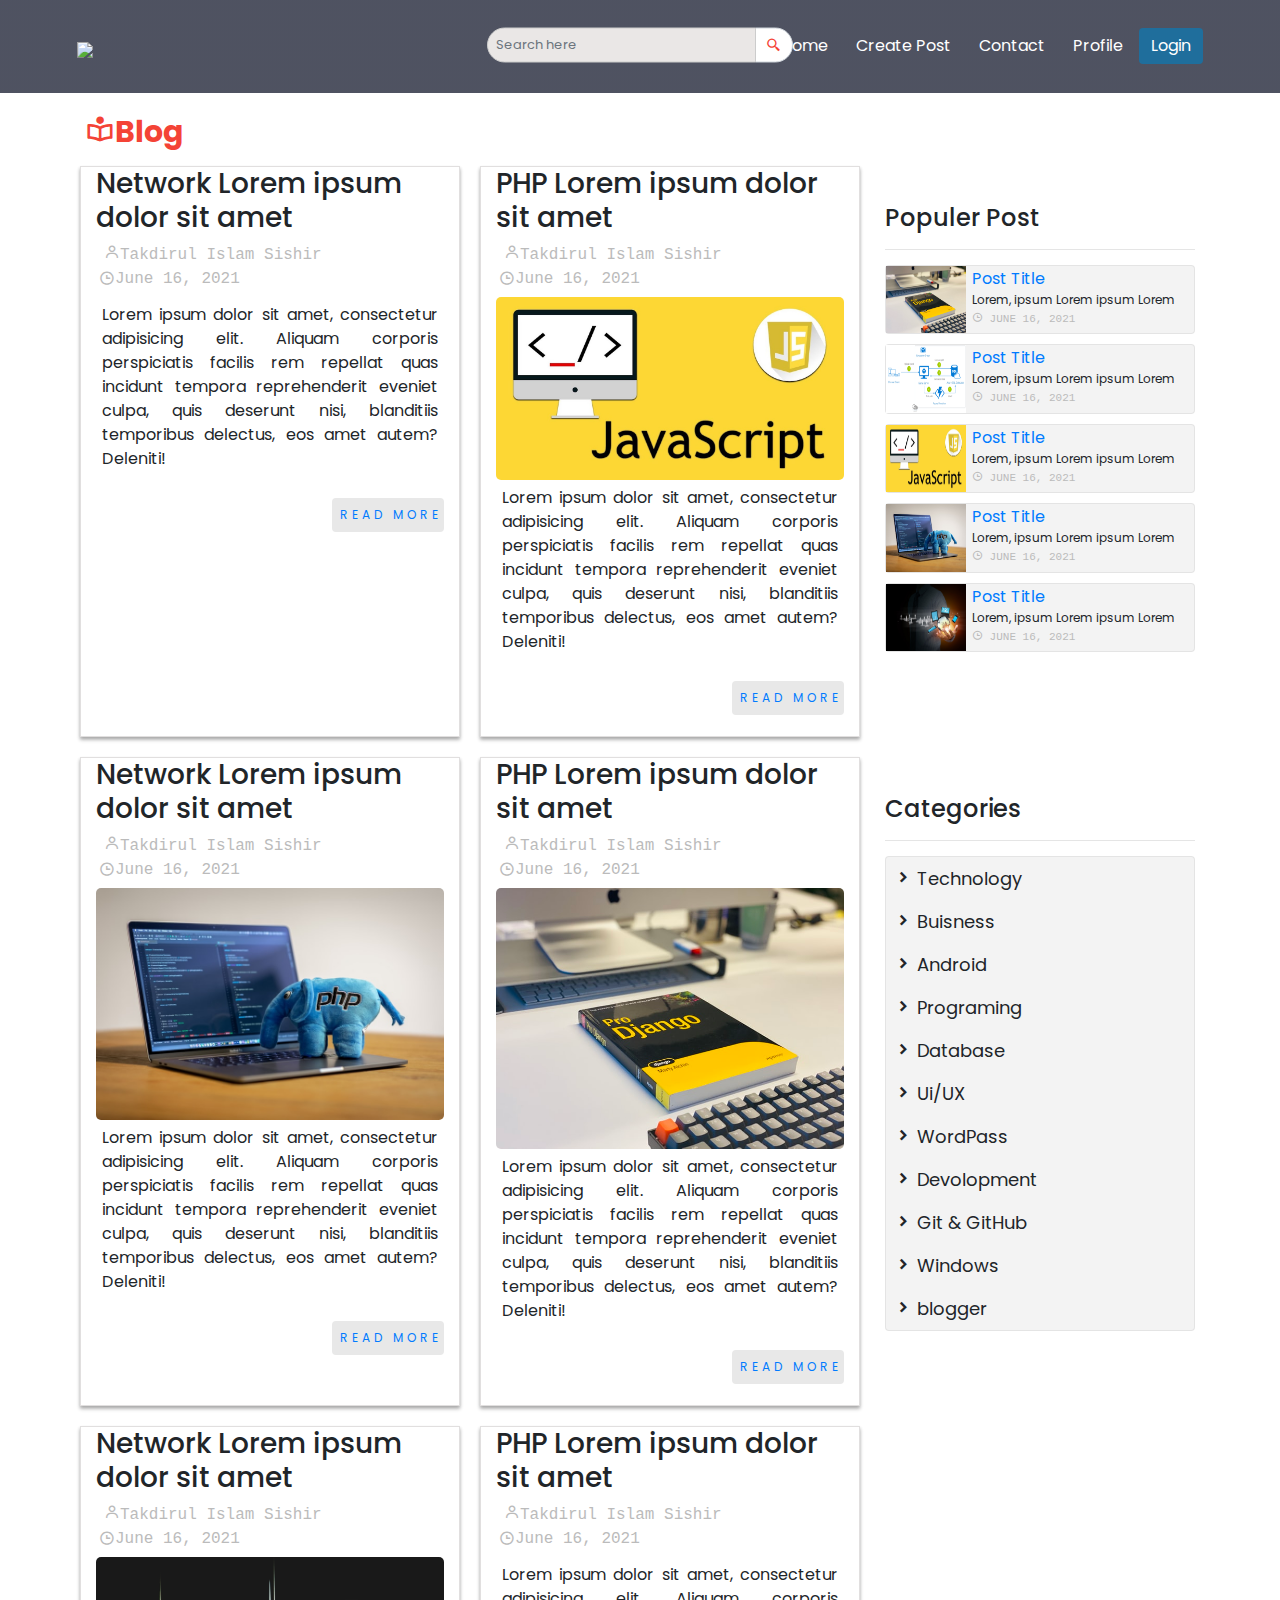
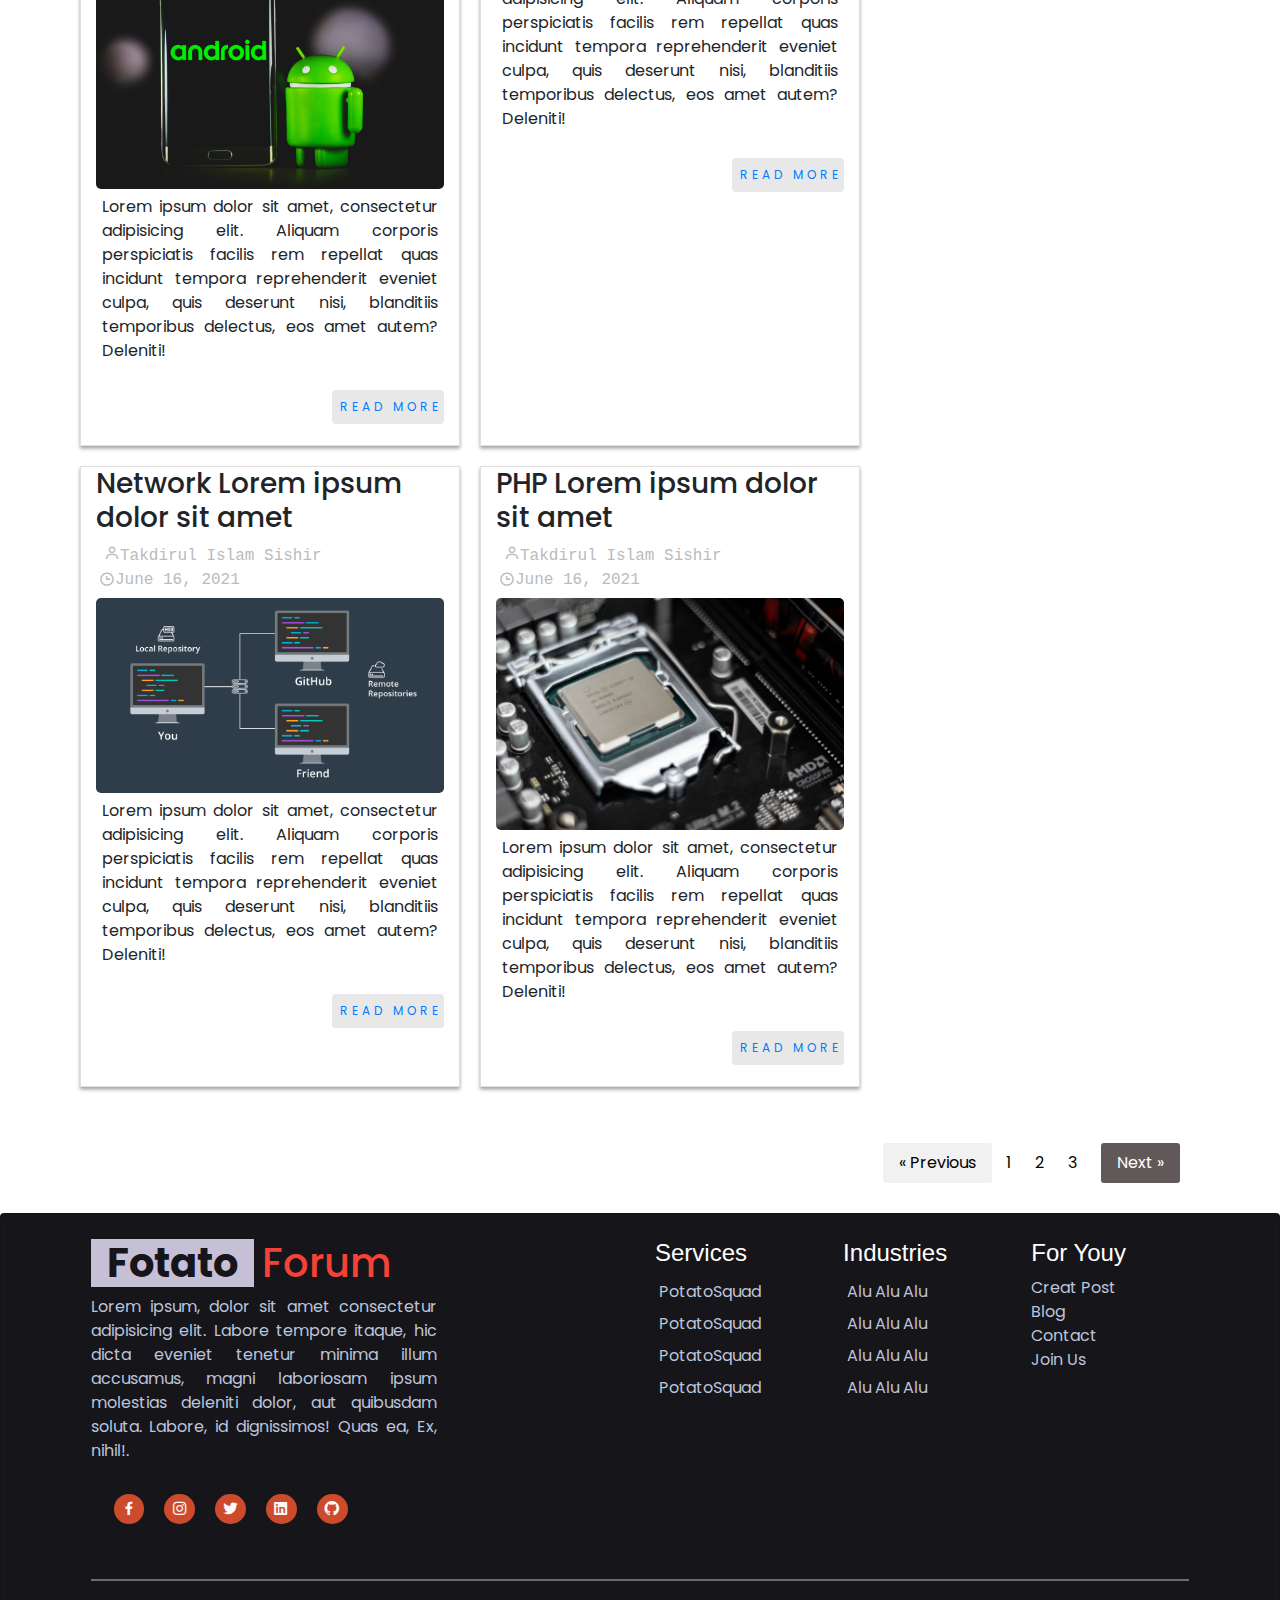
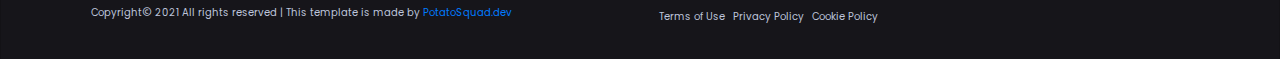
==== index.html @ 1157048a "Forum Upload" ====
<!DOCTYPE html>
<html lang="en">
<head>
  <meta charset="UTF-8">
  <meta name="viewport" content="width=device-width, initial-scale=1.0">
  <link href="https://fonts.googleapis.com/css2?family=Poppins:wght@100;200;400;600;700&display=swap" rel="stylesheet">
  <link rel="stylesheet" href="./css/bootstrap.min.css">
  <link rel="stylesheet" href="./css/boxicons.min.css">
  <link rel="stylesheet" href="./css/login.css">
  <link rel="stylesheet" href="./css/style.css">
  <title>Potato Forum</title>
</head>
<body >
  <section class="header">
    <nav>
        <a href="./index.html"><img src="#" > </a>
        <div class="nav-links" id="navlinks">
            <i class="bx bx-transfer " onclick="hideMenu()"></i>
            <ul>
              <li><a href="./index.html">Home</a></li>                   
              <li><a href="./post.html">Create Post</a></li>
              <li><a href="./contact.html">Contact</a></li>
              <li><a href="./profile.html">Profile</a></li>
               <a class="btn btn-primary btn-log-in" href="./sing_in.html">Login</a>
            </ul>
            <div class="input-group search-box">
              <input type="text" class="shadow-none form-control"  placeholder="Search here" aria-label="Recipient's username">
              <div class="input-group-append">
                <span class="input-group-text search-btn"><i class='bxx bx-search-alt-2'></i></span>
              </div>
            </div>
        </div>
        <i class="bx bx-menu-alt-right" onclick="showMenu()"></i>
    </nav>
      
</section>

<section class="main-body">
  <!--============================Down-to-Up-btn--start ==================================-->
  <button onclick="topFunction()" id="myBtn" title="Go to top"><i class='bx bx-chevrons-up'></i></button>
  <!--============================Down-to-Up-btn--end ==================================-->
    <div class="container">
      <div class="row">
        <div class="col-md-6">
          <div class="welcome-data">
            <p class="welcome-maindata"><span style="color: #f44336;"><i class='bx bx-book-reader'></i>Blog</span> </p>
          </div>
        </div>  
      </div>
    </div>
 <!-- ================MAIN PAGE BLOG================== -->
    <!-- ================POST 1&2 Start ================== -->
  <div class="container">
    
     <div class="row">
        <div class="col-md-4 post-body">
          <h3>Network Lorem ipsum dolor sit amet </h3>
            <div class="user-post-time"> 
              <a class="user-tag" href=""><i class='bx bx-user' ></i>Takdirul Islam Sishir </a> 
              <time class="post-time"> <i class='bx bx-time' ></i>  June 16, 2021</time>
            </div>
          <div class="blog-post-section">
            <img class="blog-post-img" src="./img/windows-11.jpg" alt="">
              <div class="blog-post-data">
                <a href="./post-details.html" class="post-link" style="text-decoration: none;"> <i class='bx bx-link-alt'></i></a>
                <span class="baner-title">network</span>
              </div>    
          </div>
            <p style="text-align: justify; padding: 6px;" >Lorem ipsum dolor sit amet, consectetur adipisicing elit. Aliquam corporis perspiciatis facilis rem repellat quas incidunt tempora reprehenderit eveniet culpa, quis deserunt nisi, blanditiis temporibus delectus, eos amet autem? Deleniti!</p>
            <p class="lead"><button class="btn btn-default"><a href="./post-details.html">Read More</a></button></p>
       </div>
        
        <div class="col-md-4 shadow-lg post-body">
            <h3>PHP Lorem ipsum dolor sit amet </h3>
            <div class="user-post-time"> 
              <a class="user-tag" href=""><i class='bx bx-user' ></i>Takdirul Islam Sishir </a> 
              <time class="post-time"> <i class='bx bx-time' ></i>  June 16, 2021</time>
            </div>
            <div class="blog-post-section">
              <img class="blog-post-img" src="./img/JavaScript.jpg" alt="">
                <div class="blog-post-data">
                  <a href="./post-details.html" class="post-link" style="text-decoration: none;"> <i class='bx bx-link-alt'></i></a>
                  <span class="baner-title">network</span>
                </div>    
            </div> 
            <p style="text-align: justify; padding: 6px;" >Lorem ipsum dolor sit amet, consectetur adipisicing elit. Aliquam corporis perspiciatis facilis rem repellat quas incidunt tempora reprehenderit eveniet culpa, quis deserunt nisi, blanditiis temporibus delectus, eos amet autem? Deleniti!</p>
            <p class="lead"><button class="btn btn-default"><a href="./post-details.html">Read More</a></button></p>   
          </div>  
        <!-- ==================== card right side start=============== -->

        <!-- <div class="col-md-1 col-sm-1 col-xs-1 mb-1"></div> -->
        <div class="col-md populer-post-body">
           <h4 class="populer-post" >Populer Post</h4>
             <hr class="hr-custom">
               <div  class="small-post-card">
                 <a href=""><img class="populer-card-img" src="./img/django.jpg" alt="Django"></a> 
                  <div class="small-post-card-body">
                    <a href="" style="text-decoration: none;">  <p class="populer-card-title"> Post Title</p></a>
                    <p class="card-dis">Lorem, ipsum Lorem ipsum Lorem  </p>
                    <time class="card-post-time"> <i class='bx bx-time' ></i>  June 16, 2021</time> 
                  </div>  
               </div>
               <div  class="small-post-card">
                  <a href=""><img class="populer-card-img" src="./img/database.png" alt="database"></a> 
                    <div class="small-post-card-body">
                      <a href="" style="text-decoration: none;">  <p class="populer-card-title"> Post Title </p></a>
                      <p class="card-dis">Lorem, ipsum Lorem ipsum Lorem   </p>
                      <time class="card-post-time"> <i class='bx bx-time' ></i>  June 16, 2021</time> 
                    </div>  
                </div>
                <div  class="small-post-card">
                  <a href=""><img class="populer-card-img" src="./img/JavaScript.jpg" alt="javaScript"></a> 
                    <div class="small-post-card-body">
                      <a href="" style="text-decoration: none;">  <p class="populer-card-title"> Post Title</p></a>
                      <p class="card-dis">Lorem, ipsum Lorem ipsum Lorem</p>
                      <time class="card-post-time"> <i class='bx bx-time' ></i>  June 16, 2021</time> 
                    </div>  
                </div>
                <div  class="small-post-card">
                  <a href=""><img class="populer-card-img" src="./img/php.jpg" alt="php"></a> 
                    <div class="small-post-card-body">
                      <a href="" style="text-decoration: none;">  <p class="populer-card-title"> Post Title</p></a>
                      <p class="card-dis">Lorem, ipsum Lorem ipsum Lorem</p>
                      <time class="card-post-time"> <i class='bx bx-time' ></i>  June 16, 2021</time> 
                    </div>  
                </div>     
                <div  class="small-post-card">
                  <a href=""><img class="populer-card-img" src="./img/networking.jpg" alt="networking"></a> 
                    <div class="small-post-card-body">
                      <a href="" style="text-decoration: none;"> <p class="populer-card-title"> Post Title</p></a>
                      <p class="card-dis">Lorem, ipsum Lorem ipsum Lorem</p>
                      <time class="card-post-time"> <i class='bx bx-time' ></i>  June 16, 2021</time> 
                    </div>  
                </div>       
          </div>  <!-- ======================= card right side end ===========================-->                         
     </div>  <!-- ================POST 1&2 End ================== -->
    <!-- ================POST 3&4 Start ================== -->
     <div class="row">
      <div class="col-md-4 post-body">
        <h3>Network Lorem ipsum dolor sit amet </h3>
          <div class="user-post-time"> 
            <a class="user-tag" href=""><i class='bx bx-user' ></i>Takdirul Islam Sishir </a> 
            <time class="post-time"> <i class='bx bx-time' ></i>  June 16, 2021</time>
          </div>
        <div class="blog-post-section">
          <img class="blog-post-img" src="./img/php.jpg" alt="">
            <div class="blog-post-data">
              <a href="./post-details.html" class="post-link" style="text-decoration: none;"> <i class='bx bx-link-alt'></i></a>
              <span class="baner-title">network</span>
            </div>    
        </div>
          <p style="text-align: justify; padding: 6px;" >Lorem ipsum dolor sit amet, consectetur adipisicing elit. Aliquam corporis perspiciatis facilis rem repellat quas incidunt tempora reprehenderit eveniet culpa, quis deserunt nisi, blanditiis temporibus delectus, eos amet autem? Deleniti!</p>
          <p class="lead"><button class="btn btn-default"><a href="./post-details.html">Read More</a></button></p>
     </div>
      
      <div class="col-md-4 shadow-lg post-body">
          <h3>PHP Lorem ipsum dolor sit amet </h3>
          <div class="user-post-time"> 
            <a class="user-tag" href=""><i class='bx bx-user' ></i>Takdirul Islam Sishir </a> 
            <time class="post-time"> <i class='bx bx-time' ></i>  June 16, 2021</time>
          </div>
          <div class="blog-post-section">
            <img class="blog-post-img" src="./img/django.jpg" alt="django">
              <div class="blog-post-data">
                <a href="./post-details.html" class="post-link" style="text-decoration: none;"> <i class='bx bx-link-alt'></i></a>
                <span class="baner-title">network</span>
              </div>    
          </div> 
          <p style="text-align: justify; padding: 6px;" >Lorem ipsum dolor sit amet, consectetur adipisicing elit. Aliquam corporis perspiciatis facilis rem repellat quas incidunt tempora reprehenderit eveniet culpa, quis deserunt nisi, blanditiis temporibus delectus, eos amet autem? Deleniti!</p>
          <p class="lead"><button class="btn btn-default"><a href="./post-details.html">Read More</a></button></p>   
        </div>      
      <!-- ==================== Categories Start======================= -->
      <div class="col-md populer-post-body">
        <h4 class="populer-post" >Categories</h4>
        <hr class="hr-custom">
          <div class="small-post-card">
            <ul>
              <li class="catagory-items"><i class='bx bxs-chevron-right'></i> Technology</li>
              <li class="catagory-items"> <i class='bx bxs-chevron-right'></i> Buisness</li>
              <li class="catagory-items"> <i class='bx bxs-chevron-right'></i> Android</li>
              <li class="catagory-items"> <i class='bx bxs-chevron-right'></i> Programing</li>
              <li class="catagory-items"> <i class='bx bxs-chevron-right'></i> Database</li>
              <li class="catagory-items"> <i class='bx bxs-chevron-right'></i> Ui/UX</li>
              <li class="catagory-items"> <i class='bx bxs-chevron-right'></i> WordPass</li>
              <li class="catagory-items"> <i class='bx bxs-chevron-right'></i> Devolopment</li>
              <li class="catagory-items"> <i class='bx bxs-chevron-right'></i> Git & GitHub</li>
              <li class="catagory-items"> <i class='bx bxs-chevron-right'></i> Windows</li>
              <li class="catagory-items"> <i class='bx bxs-chevron-right'></i> blogger</li>  
            </ul>
          </div>
        </div> <!-- ==================== Categories End======================= -->                        
   </div> <!-- ================POST 3&4 End ================== -->
       <!-- ================POST 5&6 Start ================== -->
       <div class="row">
        <div class="col-md-4 post-body">
          <h3>Network Lorem ipsum dolor sit amet</h3>
            <div class="user-post-time"> 
              <a class="user-tag" href=""><i class='bx bx-user' ></i>Takdirul Islam Sishir </a> 
              <time class="post-time"> <i class='bx bx-time' ></i>  June 16, 2021</time>
            </div>
          <div class="blog-post-section">
            <img class="blog-post-img" src="./img/android.jpg" alt="">
              <div class="blog-post-data">
                <a href="./post-details.html" class="post-link" style="text-decoration: none;"> <i class='bx bx-link-alt'></i></a>
                <span class="baner-title">network</span>
              </div>    
          </div>
            <p style="text-align: justify; padding: 6px;" >Lorem ipsum dolor sit amet, consectetur adipisicing elit. Aliquam corporis perspiciatis facilis rem repellat quas incidunt tempora reprehenderit eveniet culpa, quis deserunt nisi, blanditiis temporibus delectus, eos amet autem? Deleniti!</p>
            <p class="lead"><button class="btn btn-default"><a href="./post-details.html">Read More</a></button></p>
       </div>
        
        <div class="col-md-4 shadow-lg post-body">
            <h3>PHP Lorem ipsum dolor sit amet </h3>
            <div class="user-post-time"> 
              <a class="user-tag" href=""><i class='bx bx-user' ></i>Takdirul Islam Sishir </a> 
              <time class="post-time"> <i class='bx bx-time' ></i>  June 16, 2021</time>
            </div>
            <div class="blog-post-section">
              <img class="blog-post-img" src="./img/robot.jpg" alt="">
                <div class="blog-post-data">
                  <a href="./post-details.html" class="post-link" style="text-decoration: none;"> <i class='bx bx-link-alt'></i></a>
                  <span class="baner-title">network</span>
                </div>    
            </div> 
            <p style="text-align: justify; padding: 6px;" >Lorem ipsum dolor sit amet, consectetur adipisicing elit. Aliquam corporis perspiciatis facilis rem repellat quas incidunt tempora reprehenderit eveniet culpa, quis deserunt nisi, blanditiis temporibus delectus, eos amet autem? Deleniti!</p>
            <p class="lead"><button class="btn btn-default"><a href="./post-details.html">Read More</a></button></p>   
          </div>                       
     </div><!-- ================POST 5&6 End ================== -->
      <!-- ================POST 7&8 Start ================== -->
      <div class="row">
        <div class="col-md-4 post-body">
          <h3>Network Lorem ipsum dolor sit amet</h3>
            <div class="user-post-time"> 
              <a class="user-tag" href=""><i class='bx bx-user' ></i>Takdirul Islam Sishir </a> 
              <time class="post-time"> <i class='bx bx-time' ></i>  June 16, 2021</time>
            </div>
          <div class="blog-post-section">
            <img class="blog-post-img" src="./img//github.png" alt="">
              <div class="blog-post-data">
                <a href="./post-details.html" class="post-link" style="text-decoration: none;"> <i class='bx bx-link-alt'></i></a>
                <span class="baner-title">network</span>
              </div>    
          </div>
            <p style="text-align: justify; padding: 6px;" >Lorem ipsum dolor sit amet, consectetur adipisicing elit. Aliquam corporis perspiciatis facilis rem repellat quas incidunt tempora reprehenderit eveniet culpa, quis deserunt nisi, blanditiis temporibus delectus, eos amet autem? Deleniti!</p>
            <p class="lead"><button class="btn btn-default"><a href="./post-details.html">Read More</a></button></p>
       </div>
        
        <div class="col-md-4 shadow-lg post-body">
            <h3>PHP Lorem ipsum dolor sit amet </h3>
            <div class="user-post-time"> 
              <a class="user-tag" href=""><i class='bx bx-user' ></i>Takdirul Islam Sishir </a> 
              <time class="post-time"> <i class='bx bx-time' ></i>  June 16, 2021</time>
            </div>
            <div class="blog-post-section">
              <img class="blog-post-img" src="./img/christian.jpg" alt="">
                <div class="blog-post-data">
                  <a href="./post-details.html" class="post-link" style="text-decoration: none;"> <i class='bx bx-link-alt'></i></a>
                  <span class="baner-title">network</span>
                </div>    
            </div> 
            <p style="text-align: justify; padding: 6px;" >Lorem ipsum dolor sit amet, consectetur adipisicing elit. Aliquam corporis perspiciatis facilis rem repellat quas incidunt tempora reprehenderit eveniet culpa, quis deserunt nisi, blanditiis temporibus delectus, eos amet autem? Deleniti!</p>
            <p class="lead"><button class="btn btn-default"><a href="./post-details.html">Read More</a></button></p>   
          </div>                       
     </div><!-- ================POST 7&8 End ================== -->
       <!-- ===========next-page btn Start============ -->
     <div class="container">
       <div class="row">
         <div class="col-md-12">
          <div class=" previous-next">
            <a href="#" class=" previous-left previous">&laquo; Previous</a>
            <a class=" previous-number" href="">1</a>
            <a class=" previous-number" href="">2</a>
            <a class=" previous-number" href="">3</a>
            <a href="#" class="previous-left next">Next &raquo;</a>
          </div>
        </div>
        </div>
      </div><!-- ===========next-page btn End============ -->
</section> 
     
<!-- ===========================Footer Start============================ -->
<div class="card mx-12">
  <div class="row mb-4 ">
      <div class="col-md-4 col-sm-11 col-xs-11">
          <div class="footer-text pull-left">
              <div class="d-flex">
                  <h1 class="font-weight-bold mr-2 px-3" style="color:#16151a; background-color:#c6c0d6"> Fotato </h1>
                  <h1  style="color:  #f44336">Forum</h1>
              </div>
              <p class="card-text">Lorem ipsum, dolor sit amet consectetur adipisicing elit. Labore tempore itaque, hic dicta eveniet tenetur minima illum accusamus, magni laboriosam ipsum molestias deleniti dolor, aut quibusdam soluta. Labore, id dignissimos! Quas ea, Ex, nihil!.</p>
              <div class="social mt-2 mb-3">
                <a  class="footer-link" href="#"><i class='bx bxl-facebook' ></i></a>
                 <a class="footer-link"  href=""><i class='bx bxl-instagram'></i> </a>
                 <a class="footer-link" href=""><i class='bx bxl-twitter' ></i> </a>
                 <a class="footer-link" href=""><i class='bx bxl-linkedin-square'></i></a>
                <a  class="footer-link" href=""><i class='bx bxl-github' ></i> </a>
                </div>
          </div>
      </div>
      <div class="col-md-2 col-sm-1 col-xs-1 mb-2"></div>
      <div class="col-md-2 col-sm-4 col-xs-4">
          <h5 class="heading">Services</h5>
          <ul>
              <li>PotatoSquad</li>
              <li>PotatoSquad</li>
              <li>PotatoSquad</li>
              <li>PotatoSquad</li>
          </ul>
      </div>
      <div class="col-md-2 col-sm-4 col-xs-4">
          <h5 class="heading">Industries</h5>
          <ul class="card-text">
              <li>Alu Alu Alu </li>
              <li>Alu Alu Alu </li>
              <li>Alu Alu Alu </li>
              <li>Alu Alu Alu </li>
          </ul>
      </div>
      <div class="col-md-2 col-sm-4 col-xs-4">
          <h5 class="heading">For Youy</h5>
          <ul class="card-text">
             <a class="card-text-link" href="./post.html"> <li>Creat Post</li></a>
             <a class="card-text-link" href="./index.html"> <li>Blog</li></a>
             <a class="card-text-link" href="./contact.html"> <li>Contact</li></a>
             <a class="card-text-link" href="./sing_up.html"> <li>Join Us</li></a>
          </ul>
      </div>
  </div>

  <div class="divider mb-4"></div>

  <div class="row" style="font-size:10px;">
      <div class="col-md-6 col-sm-6 col-xs-6">
          <div class="pull-left">
              <p>Copyright<i class='bx bx-copyright'></i> 2021 All rights reserved | This template is made by <a href="https://potatosquad.dev/" style="text-decoration: none;">PotatoSquad.dev</a> </p>
          </div>
      </div>
      <div class="col-md-6 col-sm-6 col-xs-6">
          <div class="pull-right mr-4 d-flex policy">
              <div>Terms of Use</div>
              <div>Privacy Policy</div>
              <div>Cookie Policy</div>
          </div>
      </div>
  </div>
</div>
<!-- ===========================Footer End============================ -->




     <!-- java-script start-->
     <script src="./js/jquery-1.12.4.min.js"></script>
     <script src="./js/popper.min.js"></script>
     <script src="./js/bootstrap.min.js"></script>
     <script src="./js/js.js"></script>
     <!-- java-script end -->

    
</body>
</html>
---- css/login.css ----
*,::before,::after{
    box-sizing:border-box ;
    
  }
*{
    margin: 0;
    padding: 0;
    font-family: 'Poppins', sans-serif;
  }
 
:root{
    --header-height: 3rem;
    --nav-width: 324px;
  
  
    /*===== Font weight =====*/
  --font-medium:500;
  --font-semi-bold:600;
  --font-bold:700;
  /*===== Colors =====*/
    --first-color: #cc4B2C;
    --first-color-dark : #645a57;
    --first-color-draken: rgb(247, 235, 235);
    --text-color : #54423D;
    --first-color-light : #EAE7E6;
    --first-color-lighten : #FFFAFA;
  
    /*===== Font and typography =====*/
    --body-font:'poppins',sans-serif;
    --h1-font-size:1.5rem;
    --h2-font-size:1.25rem;
    --h3-font-size:1rem;
    --normal-font-size: .938rem;
    --samll-font-size:.813rem;
    --samller-font-size:.75rem;
  
    /*===== Margenes =====*/
    
    --mb-1:.5rem;
    --mb-2: 1rem;
    --mb-3:1.5rem;
    --mb-4:2rem;
    --mb-5:2.5rem;
    /*===== z index =====*/
    --z-fixed: 100;
  }

  @media (max-width: 768px){

    :root{
      --h1-font-size:2.5rem;
      --h2-font-size:1.5rem;
      --h3-font-size:1.25rem;
      --normal-font-size: 1rem;
      --samll-font-size:.875rem;
      --samller-font-size:.813rem;
    }
  }  
  /* =====================login page end============================= */

.log-body{
    padding: 10px;
    font-family: sans-serif;
    /* background: linear-gradient(to right top, #86a7c9, #7deeee); */
    background:  linear-gradient(
      145deg,#a4b0da 55%, rgb(228, 207, 207) 0% );
    background-size: cover;
    background-position:center;
}

.glass {
  background: white;
  width: 50%;
  margin: auto;
  margin-top: 1rem;
  padding: 10px;
  padding-bottom: 2rem;
  background: linear-gradient(
    to right bottom,
    rgba(255, 255, 255, 0.7),
    rgba(255, 255, 255, 0.3)
  );
  border-radius: 2rem;
  z-index: 2;
  backdrop-filter: blur(2rem);
  display: flex; 
}

.sing-up-form{
    width: 300px;
    /* box-shadow: 0 0 3px rgba(0,0,0,0.3); */
    /* background: rgb(247, 235, 235); */
    margin: 8% auto 0;
    text-align:center;
    border-radius: 5px;
    margin-top: 2rem;
}
.sing-up-form h1{
    color:rgb(2, 36, 68);
    margin-bottom: 10px;
    font-size: 25px;
}
.input-box{
    border-radius: 20px;
    padding: 10px;
    margin: 5px 0;
    width: 90%;
    font-size: 12px;
    border: 1px solid #999;
    outline: none;
}
button{
    color: #fff;
    width: 90%;
    padding: 10px;
    border-radius: 20px;
    font-size: 15px;
    margin: 5px 0;
    border:none;
    outline: none;
    cursor: pointer;
}
.Singup-btn{
    background-color: #1c8adb;
    transition: 0.4s;
}
.Singup-btn:hover{
  background-color: #1076be;
}
.facebook-btn{
    transition: 0.4s;
    background-color: #21afde;
}
.fa-google {
  background: conic-gradient(from -45deg, #ea4335 110deg, #4285f4 90deg 180deg, #34a853 180deg 270deg, #fbbc05 270deg) 73% 55%/150% 150% no-repeat;
  -webkit-background-clip: text;
  color: transparent;
}
.fa-facebook{
  color: #0088e9;
  background: #fff;
  

}
.with-social{
  background:rgb(247, 246, 246);
  color: #000;
  padding: 5px;
  border-radius: 3px;
  
}
.fb-google-login{
  font-size: 13px;
}
.agree{
  font-size: 12px;
  padding: 5px;
}
a{
    text-decoration: none;
}
hr{
    margin: auto;
    margin-top: 15px;
    width: 80%;
}
.or{
    background:  rgb(247, 235, 235);
    width: 30px;
    margin: -15px auto 15px ;
}
img{
    width: 70px;
    margin-top: -50px ;
}

}
 @media (max-width: 540px){
  .glass{
    width: 100%;
  }

 }
 @media (max-width: 414px){
  .glass{
    width: 100%;
  }

 }

@media (max-width: 360px){
  .glass{
    width: 100%;
  }
  .sing-up-form{
    width:100%;
  }
  
}
@media (max-width: 280px){
  .glass{
    width: 100%;
  }
  .sing-up-form{
    width:100%;
  }
}


 /* =====================login page end============================= */
---- css/style.css ----
*,::before,::after{
  box-sizing:border-box ;
}
*{
  margin: 0;
  padding: 0;
  font-family: 'Poppins', sans-serif;
}

/* =================================Nav-Start================================ */
.header{
  min-height: auto;
  width: 100%;
  background-image: linear-gradient(rgba(4,9,30,0.7),rgba(4,9,30,0.7)), url("");
  background-position: center;
  background-size: cover ;
  position: relative;
}
nav{
  display: flex ;
  padding: 2% 6%;
  justify-content:space-between ;
  align-items: center;

}
nav img{
  margin-top: 5px;
}
.nav-links{
  flex: 1;
  text-align: right;
}
.nav-links ul li{
  list-style: none;
  display: inline-block;
  padding: 8px 12px;
  position: relative;
}
.nav-links ul li a{
  color: #fff;
  text-decoration: none;
  font-size: 16px;
}
.nav-links ul li::after{
  content: '';
  width: 0;
  height: 2px;
  background: #ecebebc5;
  display: block;
  margin: auto;
  transition: 0.5s;
}
.nav-links ul li:hover::after{
  width: 100%;
}
nav .bx{
  display: none;
}
.btn-log-in{
  background: rgb(31, 110, 156);
  border: none;
}
.btn-log-in:hover{
  background: rgb(12, 92, 141);
}
@media(max-width: 1120px){
  .header{
    min-height: 20vh;
  }
  .search-box{
    width: 250px;
    height: 15px;
    top:20%;
    margin-bottom: .5rem;
    margin-top: .5rem;     
  }
  .form-control{
    font-size: 12px;
    padding: 5px;
    height: 30px;
  }
}
@media(max-width: 768px){
  .header{
    min-height: 15vh !important;
  }
  
  .text-box h1{
      font-size: 18px; 
  } 
  .nav-links ul li{
      display: block ;
  }

  .nav-links ul li:hover::after{
    width: 35%;
  }
  .nav-links {
      position: fixed;
      width: 300px;
      background: #131111;
      height: 100vh;
       /* background-color: #6c757d;
      background:  #f44336; */
      top: 0;
      right: -370px;
      text-align: center;
      z-index: 10;
      transition: 1s;
  }
  nav .bx{
      display: block;
      color: rgb(212, 208, 208);
      margin: 10px;
      font-size: 30px;
      cursor: pointer;
      margin-top: 4px;
  }

  .nav-links{
      padding: 30px;
  }
  .search-box{
    height: 15px;
    top:20%;
    margin-bottom:.5rem;   
  }
  .form-control{
    font-size: 12px;
    padding: 5px;
    height: 30px;
  }
  .search-btn{
    float:left;
    width: 35px;
   
  }
  .bxx{
    padding-right: 10px;
  }
}

/* =================================Nav-End===================================== */




/* =================================Search start================================ */
.search-box{
  position: absolute;
  top:50%;
  left:50%;
  transform: translate(-50% , -50%);
  width: auto;

  /* padding: 8px;  */
  padding-bottom: 10px; 
  outline: none !important;
}
.form-control{
  border-bottom-left-radius: 30px !important;
  border-top-left-radius: 30px !important;
  height: 35px;
  outline: none !important;
  background: none;
}
.form-control:hover{
  transition: none;
  overflow: hidden;
  box-shadow: none !important;
}
.search-btn{
  color: #f44336;
  margin-top: 6px;
  padding: 10px;
  height: 35px;
  background-color: #fff;
  border-top-right-radius: 30px; 
  border-bottom-right-radius: 30px;
}
.bxx{
  font-family: 'boxicons'!important;
  font-weight: normal;
  font-style: normal;
  font-variant: normal;
  line-height: 1;
  display: inline-block;
  text-transform: none;
  speak: none;
  -webkit-font-smoothing: antialiased;
}



/* =================================Search end================================ */





/* =================================Welcome start================================ */

.welcome-data{
  /* padding-left: 30%; */
  width: fit-content;
  margin-bottom: -30PX;
 
}
.welcome-maindata{
  text-align: center;
  font-size: 30px;
  color: #0062cc;
  font-weight: bold;
  animation-duration: 3s;
  animation-name: slidein;
}
@keyframes slidein {
  from {
    margin-left: 100%;
    width: 300%;
  }
  /* 25%{
    margin-left: 50%;
  } */

  75% {
    /* font-size: 200%; */
    margin-left: 50%;
    width: 150%;
  }

  to {
    margin-left: 0%;
    width: 100%;
  }
}


/* =================================welcome end================================ */


/*============================Down-to-Up-btn--start ==================================*/
#myBtn {
  display: none;
  position: fixed;
  float: right;
  bottom: 20px;
  right: 30px;
  z-index: 99;
  font-size: 16px;
  border: none;
  outline: none;
  background-color: rgb(77, 63, 63);
  color: #f44336;
  cursor: pointer;
  border-radius: 50%;
  width: 45px;
}

#myBtn:hover {
  background-color: #555;
}
/*============================Down-to-Up-btn--end ==================================*/


/* =====================================Main-page-start========================== */

.post-body{
  border: 1px solid;
  border-color: rgba(206, 202, 202, 0.609);
  margin: 10px;
  box-shadow: 0 3px 4px 0 rgba(0,0,0,0.2), 0 2px 3px 0 rgba(0,0,0,0.19);
  
}

.story-img {
  margin-top:15%;
  padding-bottom: 10px;
  display:block; 
}
.u-name{
 text-transform: uppercase;
 font-size: 16px;
 padding: 0;
}
.panel{
  border-color:transparent;
  border-radius:0;
}
.blog-post-section{
  position: relative;
  overflow: hidden;
  display: flex;
}
.blog-post-img{
  display: inline-block;
  width: 100%;
  border-radius: 5px;
  /* float: left; */
  overflow: scroll; 
}

.blog-post-data{
  position: absolute;
  bottom: -100%;
  width: 100%;
  height: 100%;
  display: flex;
  flex-direction: column;
  justify-content: center;
  align-items: center;
  background: rgba(224, 213, 212, 0.37);
  transition: .3s;
}
.post-link{
  display: inline-flex;
  font-size: 15px;
  background-color: var(--first-color-lighten);
  color: var(--first-color);
  padding: 5px;
  border-radius: .25rem;
  margin-bottom: var(--mb-2);
}
.baner-title{
  font-size: 15px;
  color:var(--first-color-lighten) ;
}
.blog-post-section:hover .blog-post-data{
  bottom: 0;
}

.container{
  padding-top: 1rem; 
}
.block-time{
font-family: Menlo, Monaco, monospace;
display: block;
padding-left: 36px;
color: #bbbbbb;
font-size: 14px;
letter-spacing: 2px;
text-transform: uppercase;
margin: 0 0 .5rem 0;
}
.lead{
  float: right;
  display: inline-block; 
}
.btn-default{
  border: none;
  width: 7rem;
  background: #E8E8E8;
  text-align: center;
  text-transform: uppercase;
  letter-spacing: 4px;
  font-size: 12px;
  padding: 8px;
  overflow: visible;
  transition: .5s;
  outline:none;
  
}

.lead a:hover{
  text-decoration: none;
}
.post-time{
  padding-left: 0;
  margin-left: -5px;
  list-style: none;
  display: inline-flex; 
}
.post-item{
  padding: 15px;
}
.post-item:hover{
  text-decoration: none;
}
.hr-custom{
  margin: auto;
  margin-top: 1rem;
  padding-top: 15px;
  width: auto;
}
.comment-br{
  padding-bottom: 2rem;
}
textarea {
	width: 100%;
	border: none;
	background: #E8E8E8;
	padding: 5px 10px;
	height: 50%;
	border-radius: 5px 5px 0px 0px;
	border-bottom: 2px solid #016BA8;
	transition: all 0.5s;
	margin-top: 15px;
}
.primary {
	background: #016ba8;
  width: 10rem;
	color: #fff;
	padding: 10px 10px;
	border: none;
	margin-top: 0px;
	cursor: pointer;
	text-transform: uppercase;
	letter-spacing: 4px;
	box-shadow: 0px 2px 6px 0px rgba(0, 0, 0, 0.25);
	transition: 1s all;
	font-size: 10px;
	border-radius: 5px;
}

button.primary:hover {
	background: #9201A8;
}

.user-post-time{
  margin-left: 8px;
  margin-top: 5px;
  margin-bottom: 5px;
  
}
.user-tag, .post-time{
  text-decoration: none !important;
  margin-right: 20px;
  color: #bbbbbb;
  font-family: Menlo, Monaco, monospace;

}
.bx-time{
  padding-top: 3px;
}
.populer-post-body{
  display: block;
  
}
.post-body{
 /* border: solid;
 padding: 5px; */

}
.populer-post{

  margin-top: 3rem;
  position: relative;
 
}
.small-post-card{
    font-size: 12px;
    float: right;
    position: relative;
    display: -webkit-box;
    display: -ms-flexbox;
    display: flex;
    -webkit-box-orient: vertical;
    -webkit-box-direction: normal;
    -ms-flex-direction: column;
    min-width: 0;
    word-wrap: break-word;
    background-color: rgba(238, 237, 237, 0.692);
    background-clip: border-box;
    border: 1px solid rgba(119, 116, 116, 0.123);
    border-radius: .25rem;
    margin-bottom: 10px;
    width: 100%;
       
}
.small-post-card-body{
  margin: 3px;
  padding: 3px;
  

}
.populer-card-img{
  width: 80px;
  height: 100%;
  display: flex;

}
.populer-card-img:hover{
  box-shadow: 0 15px 45px -5px rgb(7 10 25 / 25%);
  -webkit-filter: blur(1.7);
  filter: blur(1.07);
  transform: translate(0,-2px);
  overflow-wrap: inherit;
  transition: .5s;
  
}
.populer-card-title{
  display: flex;
  font-size: 16px;
  padding: 0px;
  margin: 0;
  margin-top: -5px;
  
}
.card-dis{
  padding: 0;
  margin: 0;
}
.card-post-time{
    font-family: Menlo, Monaco, monospace;
    color: #bbbbbb;
    font-size: 11px;
    margin-top: -10px;
    text-transform: uppercase;
    margin: 0 0 .5rem 0;
 
}
@media(max-width: 768px){
  .populer-post-body{
    display: none;
  }
}

.catagory-items{
  font-size: 18px;
  padding:8px;
}

.previous-next{
float: right;
margin-top: 30px;
margin-bottom: 30px;

  
}
.previous-left {
  display: inline-block;
  padding: 8px 16px;
  text-decoration: none !important;
}

.previous-left:hover {
  background-color: #ddd;
  color: #f44336;
  transition: .5s;
}

.previous {
  background-color: #f1f1f1;
  color: black;
  border-radius: 3px;
  
}
.previous-number{
  text-decoration: none !important;
  color: rgb(0, 0, 0);
  padding: 3px 10px 3px 10px;
  border-radius: 50%; 
}
.previous-number:hover{
  background: rgb(231, 223, 223);
  border-radius: 50%;
  color: #f44336;
  transition: all .5s;
}

.next {
  background-color: rgb(97, 89, 89);
  color: white;
  margin-left: 10px;
  border-radius: 3px;
}

@media(max-width: 768px){
  .previous-next{
    float: right;
    display: flex;   
    }
  .previous-number{

  }
  .previous-left {
    display: inline-block;
    padding: 5px 10px;
    font-size: 13px;
    text-decoration: none !important;
  }
}


/*==============================================Main-page-end=============================== */




/* ==========================================contact start================================= */
.c-form, .p-form{
  text-align: center;
  font-size: 30px;
  color: #f5f1f1;
  margin-top: .25rem;
  margin-bottom: 1rem;
  background: #30417e;
  padding: 4px;
  border-radius: 5px;
 
}
.contact-container{
  /* width: 50%;
  margin-left: 9rem;
  margin-right: 7rem; */
  padding-top: 1rem;
}
.contact-main, .post-main{
  background: linear-gradient(145deg, #a4b0da 50%, #c2bdcf 0% );
  padding-left: 10rem;
  padding-right: 10rem;
  padding-bottom: 10px;
}
.input-name{
  background:  linear-gradient(135deg, #30417e 75%, rgb(214, 219, 238) 0% );
  padding: 8px 20px 8px 8px;
  font-size: 12px;
  width: 7rem;
  color: #fff;
  border-bottom-right-radius: 50px;
  /* border-top-right-radius: 100px; */
}

input[type=text], .email, select {
width: 100%;
display: block;
padding: 8px;
font-size: 13px;
border: 1px solid #ccc;
background: #EAE7E6;
border-radius: 20px;
box-sizing: border-box;
margin-top: 6px;
margin-bottom: 16px;
resize: vertical;
}

input[type=submit] {
background-color: #016ba8;
color: white;
padding: 12px 20px;
font-size: 12px;
border: none;
border-radius: 4px;
cursor: pointer;
float: right;
}

input[type=submit]:hover {
  background: #9201A8;
  transition: 1s all;
}
.glass-effect{
  width: 50%;
  /* height: 39rem; */
  padding: 10px;
    background: white;
    background: linear-gradient(
      to right bottom,
      rgba(255, 255, 255, 0.7),
      rgba(255, 255, 255, 0.3)
    );
    border-radius: 2rem;
    z-index: 2;
    backdrop-filter: blur(2rem);  
}
.contact-form{
  width: 50%;
  margin-bottom: 2rem;
  padding: 50px;
  margin-left: 15rem;
  /* margin-right: 7rem; */
  color: rgb(0, 0, 0);
  box-shadow: 0 0 1rem 0 rgba(0, 0, 0, .2);	
  /* background: #fff; */
  border-radius: 5px;
	overflow: hidden;
}
.contact-form:before{
  content: "";
	position: absolute;
	background: inherit;
  box-shadow: inset 0 0 2000px rgba(255, 255, 255, .5);
	filter: blur(10px);
}
@media screen and (max-width: 768px){
  .contact-main,.post-main{
    padding: 5px;
  }
  .contact-form{
    width: 100%;
    margin-left: 0;
    margin-right: 0;
    padding: 30px;
  } 
}
/* ==========================================contact End================================= */


/* ========================================== Create-page-start================================= */
.post-b-color{
  background: rgb(238, 232, 232);
}

.btn-light{
background-color: #016ba8;
color: #fff;
border-radius: 5px;
border: none;
width: auto;
float: right;
}
.btn-light:hover{
  background: #9201A8;
  transition: 1s all;
  color: #fff;
}
.custom-file-label{
  width: 10rem;
}

/* ========================================== Create-page-End====================================*/




/* ========================================== Profile start================================= */
  .profile-body{
    background: linear-gradient(
      145deg, #a4b0da 50%, #c2bdcf 0% );
    padding-bottom: 10px;
    padding-top: 10px;
}
.emp-profile{
    padding: 3%;
    margin-top: 3%;
    margin-bottom: 3%;
    border-radius: 0.5rem;
    
    background: linear-gradient( to right bottom, rgba(255, 255, 255, 0.7), rgba(255, 255, 255, 0.3) );
    backdrop-filter: blur(5rem);
}
.profile-img{
    text-align: center;
}
.profile-img img{
    width: 50%;
    height: 50%;
    margin-top: auto;
}
.profile-img .file {
    position: relative;
    overflow: hidden;
    margin-top: -20%;
    width: 50%;
    border: none;
    border-radius: 0;
    font-size: 15px;
    background: #212529b8;
}
.profile-img .file input {
    position: absolute;
    opacity: 0;
    right: 0;
    top: 0;
}
.profile-head h5{
    color: #333;
}
.profile-head h6{
    color: #0062cc;
}
.profile-edit-btn{
    border: none;
    border-radius: 1.5rem;
    width: fit-content;
    padding: 2px;
    font-size: 16px;
    color: #6c757d;
    cursor: pointer;
}

.proile-total-post{
    color: #a5a9ac;
    font-size: 15px;
    font-weight: 600px;
}
.profile-head .nav-tabs{
    margin-bottom:5%;
}
.profile-head .nav-tabs .nav-link{
    font-weight:600;
    border: none;
}
.profile-head .nav-tabs .nav-link.active{
    border: none;
    border-bottom:2px solid #0062cc;
}
.profile-work{
    padding: 5%;
    margin-top: -15%;
}
.work-skill-item{
  background: #cbdae9;
  padding: 7px;
}
.profile-work p{
    font-size: 12px;
    color: #818182;
    font-weight: 600;
    margin-top: 10%;
}
.profile-work a{
    text-decoration: none;
    color: #495057;
    font-weight: 600;
    font-size: 14px;
}
.profile-work ul{
    list-style: none;
}
.tab-pane{
  background-color: #cbdae9;
  padding: 10px;
  height: 21rem;
 
}

.profile-tab label{
    font-weight: 600;
}
.profile-tab p{
    font-weight: 600;
    color: #0062cc;
}
@media(max-width: 768px){

  .tab-pane{

    padding: 15px;
    height: 30rem;
   
  }

}
/* ========================================== Create End================================= */



/* ==========================================Post-Details Start ================================= */

.details-body{
  background-color: #ebf0fa;
  padding-bottom: 10px;
  

}
.user-profile{
  justify-content: space-between;
  display: flex;
}
.post-details{
  padding-top: 50px;
  margin-left: 5rem;
  margin-right: 5rem;
  
}
.post-details-title{
  text-align: justify;
  font-size: 26px;
  color: #1f2760;
}
.post-details-menu{
  text-align: left;
  display: flex;
  text-decoration: none;
}
.post-details-menu a{
  text-decoration: none;
  padding: 5px;
}
.post-imgs, .post-dp{
  width: 100%;
  height: 500px;
  padding-top: 2px;
  padding-bottom: 10px;
  border-radius: 5px;
}
.post-dp{
  box-shadow: 5px 8px 10px 5px rgba(0,0,0,0.2));
}
.post-word h3{
  text-align: justify;
  color: #1f2760;
}
.post-word p{
  font-size: 16px;
  text-align: justify;
  }
.details-user-name{
    padding-left: 15px;
    color: #625d5d;
    text-decoration: none;
  }
.story-img-details{
  text-decoration: none;
}
.story-img-details, img{
    margin:0%;
  }
.post_date{
  display: block;
  padding-bottom: 10px;
  font-family: Menlo, Monaco, monospace;
  color: #625d5d;
  letter-spacing: 2px;
  text-transform: uppercase;
}
.post-times{
  padding-left: 0;
  margin-left: -5px;
  list-style: none;
  display: inline-flex;
  
}

@media(max-width: 768px){
  .post-details{
    padding-top: 10px;
    margin: 0;
  }
  
  .post-imgs, .post-dp{
    width: 100%;
    height: 300px;
    padding-top: 5px;
    padding-bottom: 5px;
   
  }
  .post-details-title{
    text-align: justify;
    font-size: 20px;
  }

  .details-user-name, .post_date, .post-times, .post-item{
    font-size: 12px;
    padding: 6px;
  }
  
    
  }


/* ==========================================Post-Details End ================================= */



/* ==========================================Related Post start================================== */


.related{
  text-align: center;
  padding: 5px;
}
.related_post{
  font-size: 30px;
  text-align: center;
  color: #22201f;
  border-bottom: 1px solid;
  border-color: #c2c2bd;
  display: inline;

}
.related-post-body{
  margin: 10px;
  padding: 0px !important;
  padding-bottom: -50px;
  /* height: 33rem; */
  color: #000 !important;
  background: rgba(230, 216, 216, 0.493) !important;
  box-shadow: 0 3px 4px 0 rgba(0,0,0,0.2), 0 2px 3px 0 rgba(0,0,0,0.19);
}
.card-group{
  padding-bottom: 14px;
}

.related-post-data{
  padding: 1rem !important;
}
.related-card-text{
  padding: 3px;
  text-align: justify;
  font-size: 16px;
}

.related-card-time{
  text-align: left;
}
/* .card-img-top{
  height: 225px;
} */
.more-btn{
  float: right;
  margin-right: 15px;
  width: 70px;
  text-align: center;
  background: #016ba8;
  letter-spacing: px;
  padding: 4px;
  color: #fff;
}
.more-btn:hover{
  background: #1f2760;
  transition: .5s;
  border: none;
}

@media (min-width: 576px){
.card-group {
  margin-bottom: 15px !important;

}
}
/* ==========================================Related Post End================================== */


/* =================================Footer Start================================================ */





.card {
  padding: 2% 7%;
  color: #bdc4da;
  background-color: #16151a
}
.card-text{
  text-align: justify;
 
}
ul {
  list-style-type: none;
  margin: 0;
  padding: 0
}

ul>li {
  padding: 4px
}

ul>li:hover {
  color: #957bda;
  cursor: pointer
}


.social {
  padding: 15px;
 
  
}
.footer-link{
  display: inline-flex;
  background-color: var(--first-color);
  color: var(--first-color-lighten) ;
  font-size: 1.1rem;
  border-radius: 50%;
  padding: .40rem ;
  margin: 0 var(--mb-1);
  transition: .3s;
}
.footer-link:hover{
  background-color: #924f3e;
  color: #fff;
  text-decoration: none;
   
}
.footer-social{
  background-color: var(--first-color);
  color: var(--first-color-lighten) ;
  font-size: 1.1rem;
  border-radius: 50%;
  padding: .40rem ;
  margin: 0 var(--mb-1);
  transition: .3s;
}

.social>i:hover {
  /* color: #957bda;
  cursor: pointer */
  background-color: #924f3e;
  color: #fff;
  text-decoration: none;
}

.policy>div {
  padding: 4px
}

.heading {
  font-size: 24px;
  font-family: 'Titillium Web', sans-serif;
  color: white;

}

.divider {
  border-top: 2px solid rgba(189, 196, 203, 0.5);
}
.card-text-link{
  text-decoration: none !important;
  color: #bdc4da;
}
.card-text-link:hover{
  color: #949bb3 ;
}

/* =================================Footer End================================================ */
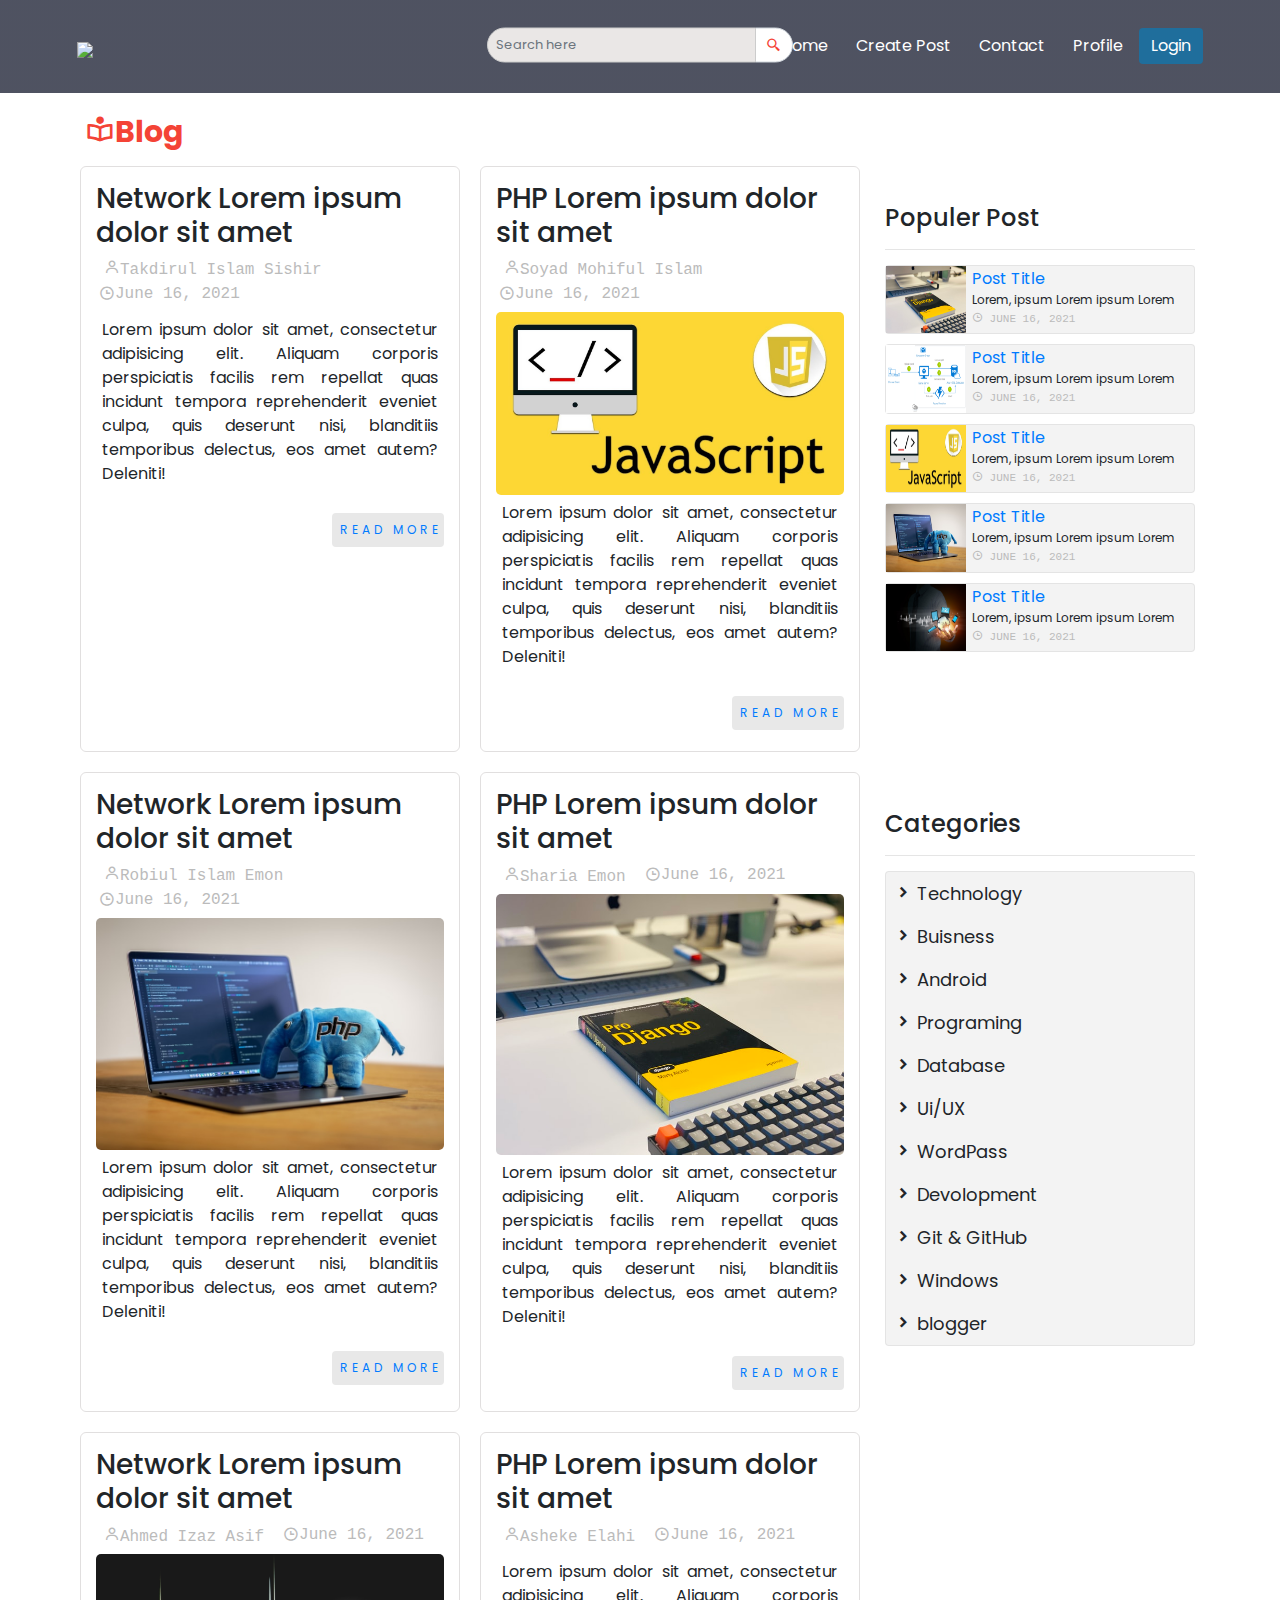
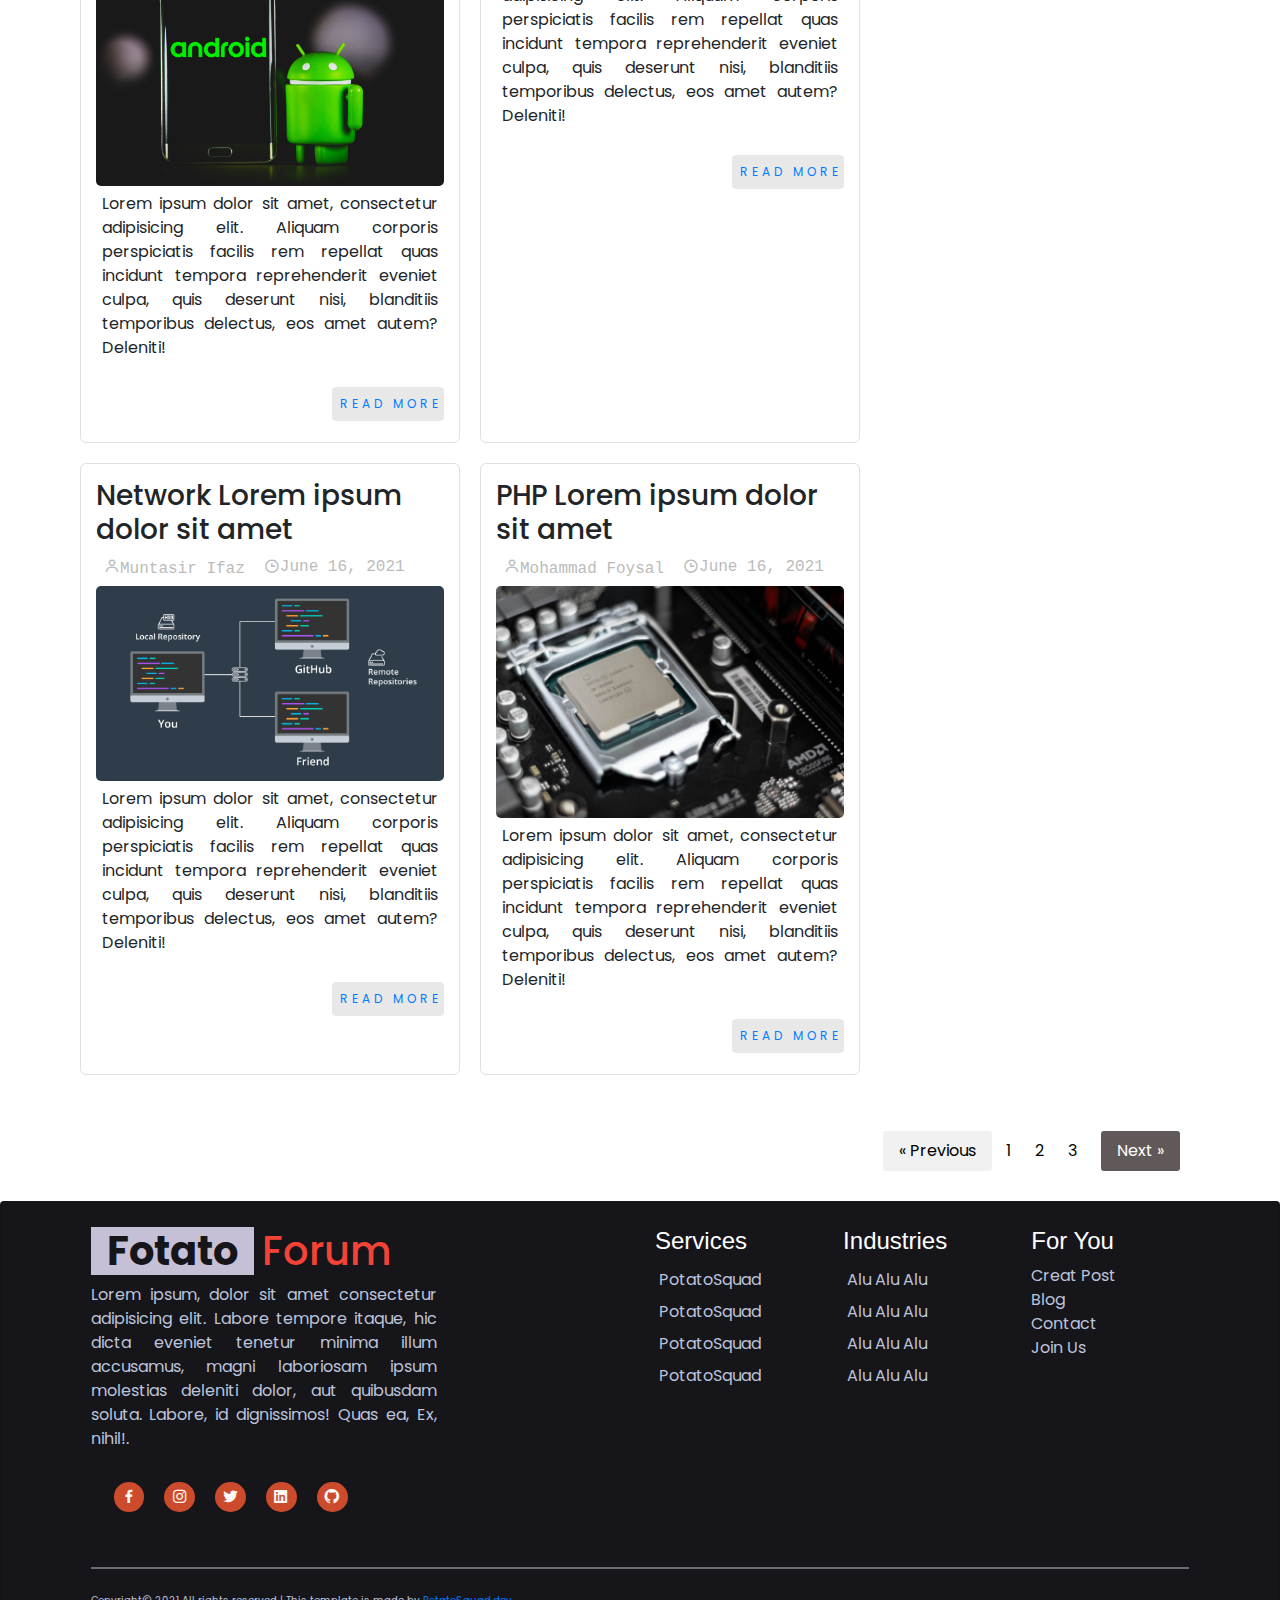
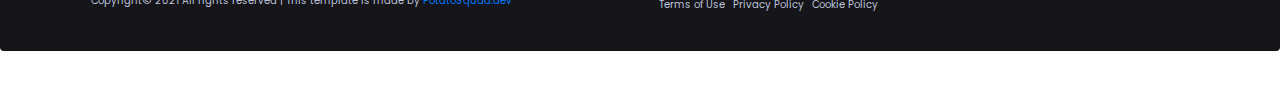
==== commit 24787181: "update somthing" ====
--- a/index.html
+++ b/index.html
@@ -13,11 +13,11 @@
 <body >
   <section class="header">
     <nav>
-        <a href="./index.html"><img src="#" > </a>
+        <a href="/index.html"><img src="#" > </a>
         <div class="nav-links" id="navlinks">
             <i class="bx bx-transfer " onclick="hideMenu()"></i>
             <ul>
-              <li><a href="./index.html">Home</a></li>                   
+              <li><a href="/index.html">Home</a></li>                   
               <li><a href="./post.html">Create Post</a></li>
               <li><a href="./contact.html">Contact</a></li>
               <li><a href="./profile.html">Profile</a></li>
@@ -53,8 +53,8 @@
   <div class="container">
     
      <div class="row">
-        <div class="col-md-4 post-body">
-          <h3>Network Lorem ipsum dolor sit amet </h3>
+        <div class="col-md-4 shadow-sm post-body">
+          <h3 class="main-post-title" >Network Lorem ipsum dolor sit amet </h3>
             <div class="user-post-time"> 
               <a class="user-tag" href=""><i class='bx bx-user' ></i>Takdirul Islam Sishir </a> 
               <time class="post-time"> <i class='bx bx-time' ></i>  June 16, 2021</time>
@@ -71,9 +71,9 @@
        </div>
         
         <div class="col-md-4 shadow-lg post-body">
-            <h3>PHP Lorem ipsum dolor sit amet </h3>
-            <div class="user-post-time"> 
-              <a class="user-tag" href=""><i class='bx bx-user' ></i>Takdirul Islam Sishir </a> 
+            <h3 class="main-post-title" >PHP Lorem ipsum dolor sit amet </h3>
+            <div class="user-post-time"> 
+              <a class="user-tag" href=""><i class='bx bx-user' ></i>Soyad Mohiful Islam </a> 
               <time class="post-time"> <i class='bx bx-time' ></i>  June 16, 2021</time>
             </div>
             <div class="blog-post-section">
@@ -137,9 +137,9 @@
     <!-- ================POST 3&4 Start ================== -->
      <div class="row">
       <div class="col-md-4 post-body">
-        <h3>Network Lorem ipsum dolor sit amet </h3>
+        <h3 class="main-post-title" >Network Lorem ipsum dolor sit amet </h3>
           <div class="user-post-time"> 
-            <a class="user-tag" href=""><i class='bx bx-user' ></i>Takdirul Islam Sishir </a> 
+            <a class="user-tag" href=""><i class='bx bx-user' ></i>Robiul Islam Emon</a> 
             <time class="post-time"> <i class='bx bx-time' ></i>  June 16, 2021</time>
           </div>
         <div class="blog-post-section">
@@ -154,9 +154,9 @@
      </div>
       
       <div class="col-md-4 shadow-lg post-body">
-          <h3>PHP Lorem ipsum dolor sit amet </h3>
+          <h3 class="main-post-title" >PHP Lorem ipsum dolor sit amet </h3>
           <div class="user-post-time"> 
-            <a class="user-tag" href=""><i class='bx bx-user' ></i>Takdirul Islam Sishir </a> 
+            <a class="user-tag" href=""><i class='bx bx-user' ></i>Sharia Emon</a> 
             <time class="post-time"> <i class='bx bx-time' ></i>  June 16, 2021</time>
           </div>
           <div class="blog-post-section">
@@ -193,9 +193,9 @@
        <!-- ================POST 5&6 Start ================== -->
        <div class="row">
         <div class="col-md-4 post-body">
-          <h3>Network Lorem ipsum dolor sit amet</h3>
-            <div class="user-post-time"> 
-              <a class="user-tag" href=""><i class='bx bx-user' ></i>Takdirul Islam Sishir </a> 
+          <h3 class="main-post-title" >Network Lorem ipsum dolor sit amet</h3>
+            <div class="user-post-time"> 
+              <a class="user-tag" href=""><i class='bx bx-user' ></i>Ahmed Izaz Asif</a> 
               <time class="post-time"> <i class='bx bx-time' ></i>  June 16, 2021</time>
             </div>
           <div class="blog-post-section">
@@ -210,9 +210,9 @@
        </div>
         
         <div class="col-md-4 shadow-lg post-body">
-            <h3>PHP Lorem ipsum dolor sit amet </h3>
-            <div class="user-post-time"> 
-              <a class="user-tag" href=""><i class='bx bx-user' ></i>Takdirul Islam Sishir </a> 
+            <h3 class="main-post-title" >PHP Lorem ipsum dolor sit amet </h3>
+            <div class="user-post-time"> 
+              <a class="user-tag" href=""><i class='bx bx-user' ></i>Asheke Elahi</a> 
               <time class="post-time"> <i class='bx bx-time' ></i>  June 16, 2021</time>
             </div>
             <div class="blog-post-section">
@@ -229,9 +229,9 @@
       <!-- ================POST 7&8 Start ================== -->
       <div class="row">
         <div class="col-md-4 post-body">
-          <h3>Network Lorem ipsum dolor sit amet</h3>
-            <div class="user-post-time"> 
-              <a class="user-tag" href=""><i class='bx bx-user' ></i>Takdirul Islam Sishir </a> 
+          <h3 class="main-post-title" >Network Lorem ipsum dolor sit amet</h3>
+            <div class="user-post-time"> 
+              <a class="user-tag" href=""><i class='bx bx-user' ></i>Muntasir Ifaz</a> 
               <time class="post-time"> <i class='bx bx-time' ></i>  June 16, 2021</time>
             </div>
           <div class="blog-post-section">
@@ -246,9 +246,9 @@
        </div>
         
         <div class="col-md-4 shadow-lg post-body">
-            <h3>PHP Lorem ipsum dolor sit amet </h3>
-            <div class="user-post-time"> 
-              <a class="user-tag" href=""><i class='bx bx-user' ></i>Takdirul Islam Sishir </a> 
+            <h3 class="main-post-title" >PHP Lorem ipsum dolor sit amet </h3>
+            <div class="user-post-time"> 
+              <a class="user-tag" href=""><i class='bx bx-user' ></i>Mohammad Foysal</a> 
               <time class="post-time"> <i class='bx bx-time' ></i>  June 16, 2021</time>
             </div>
             <div class="blog-post-section">
@@ -317,7 +317,7 @@
           </ul>
       </div>
       <div class="col-md-2 col-sm-4 col-xs-4">
-          <h5 class="heading">For Youy</h5>
+          <h5 class="heading">For You</h5>
           <ul class="card-text">
              <a class="card-text-link" href="./post.html"> <li>Creat Post</li></a>
              <a class="card-text-link" href="./index.html"> <li>Blog</li></a>
--- a/css/style.css
+++ b/css/style.css
@@ -152,8 +152,6 @@
   left:50%;
   transform: translate(-50% , -50%);
   width: auto;
-
-  /* padding: 8px;  */
   padding-bottom: 10px; 
   outline: none !important;
 }
@@ -203,8 +201,7 @@
 .welcome-data{
   /* padding-left: 30%; */
   width: fit-content;
-  margin-bottom: -30PX;
- 
+  margin-bottom: -30PX; 
 }
 .welcome-maindata{
   text-align: center;
@@ -269,8 +266,11 @@
   border: 1px solid;
   border-color: rgba(206, 202, 202, 0.609);
   margin: 10px;
-  box-shadow: 0 3px 4px 0 rgba(0,0,0,0.2), 0 2px 3px 0 rgba(0,0,0,0.19);
-  
+  /* box-shadow: 0 1px 0px 0 rgba(0,0,0,0.2), 0 0px 0px 0 rgba(0,0,0,0.19); */
+  border-radius: 6px;
+}
+.main-post-title{
+  padding-top: 15px;
 }
 
 .story-img {
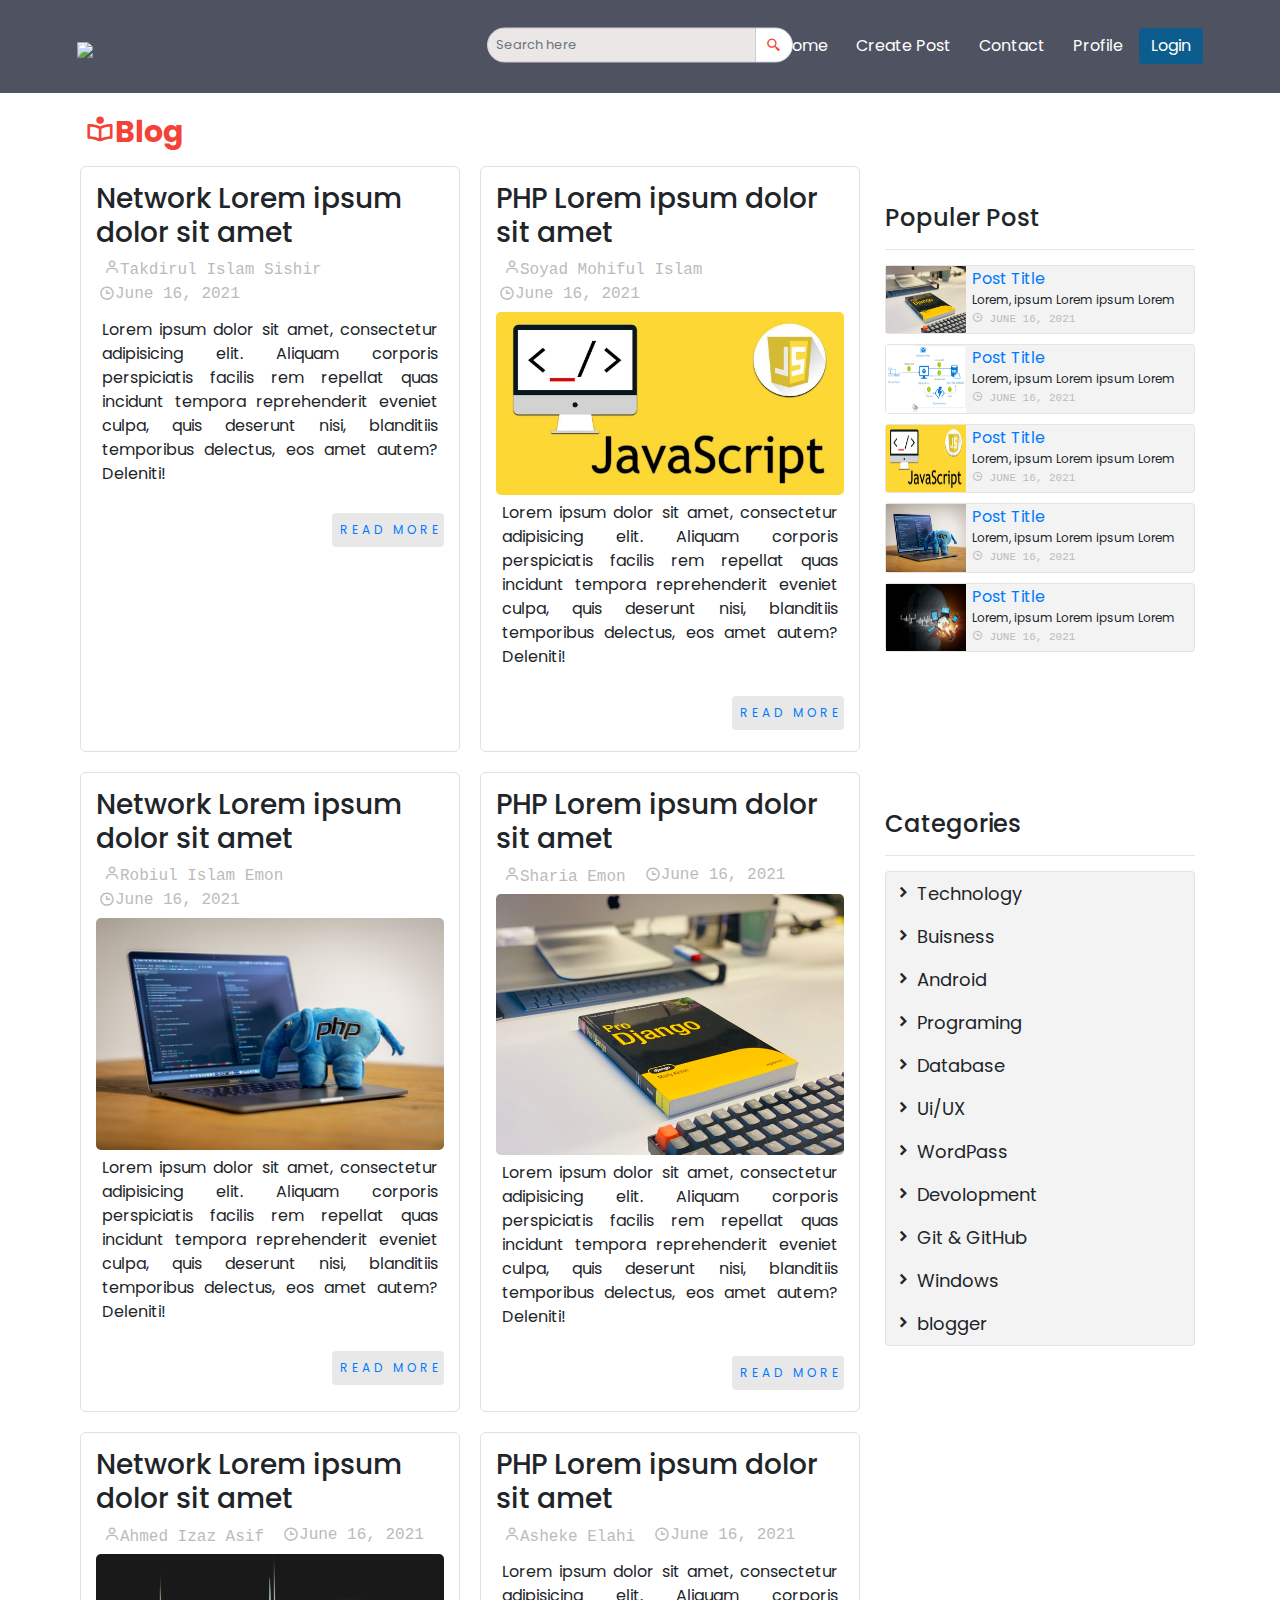
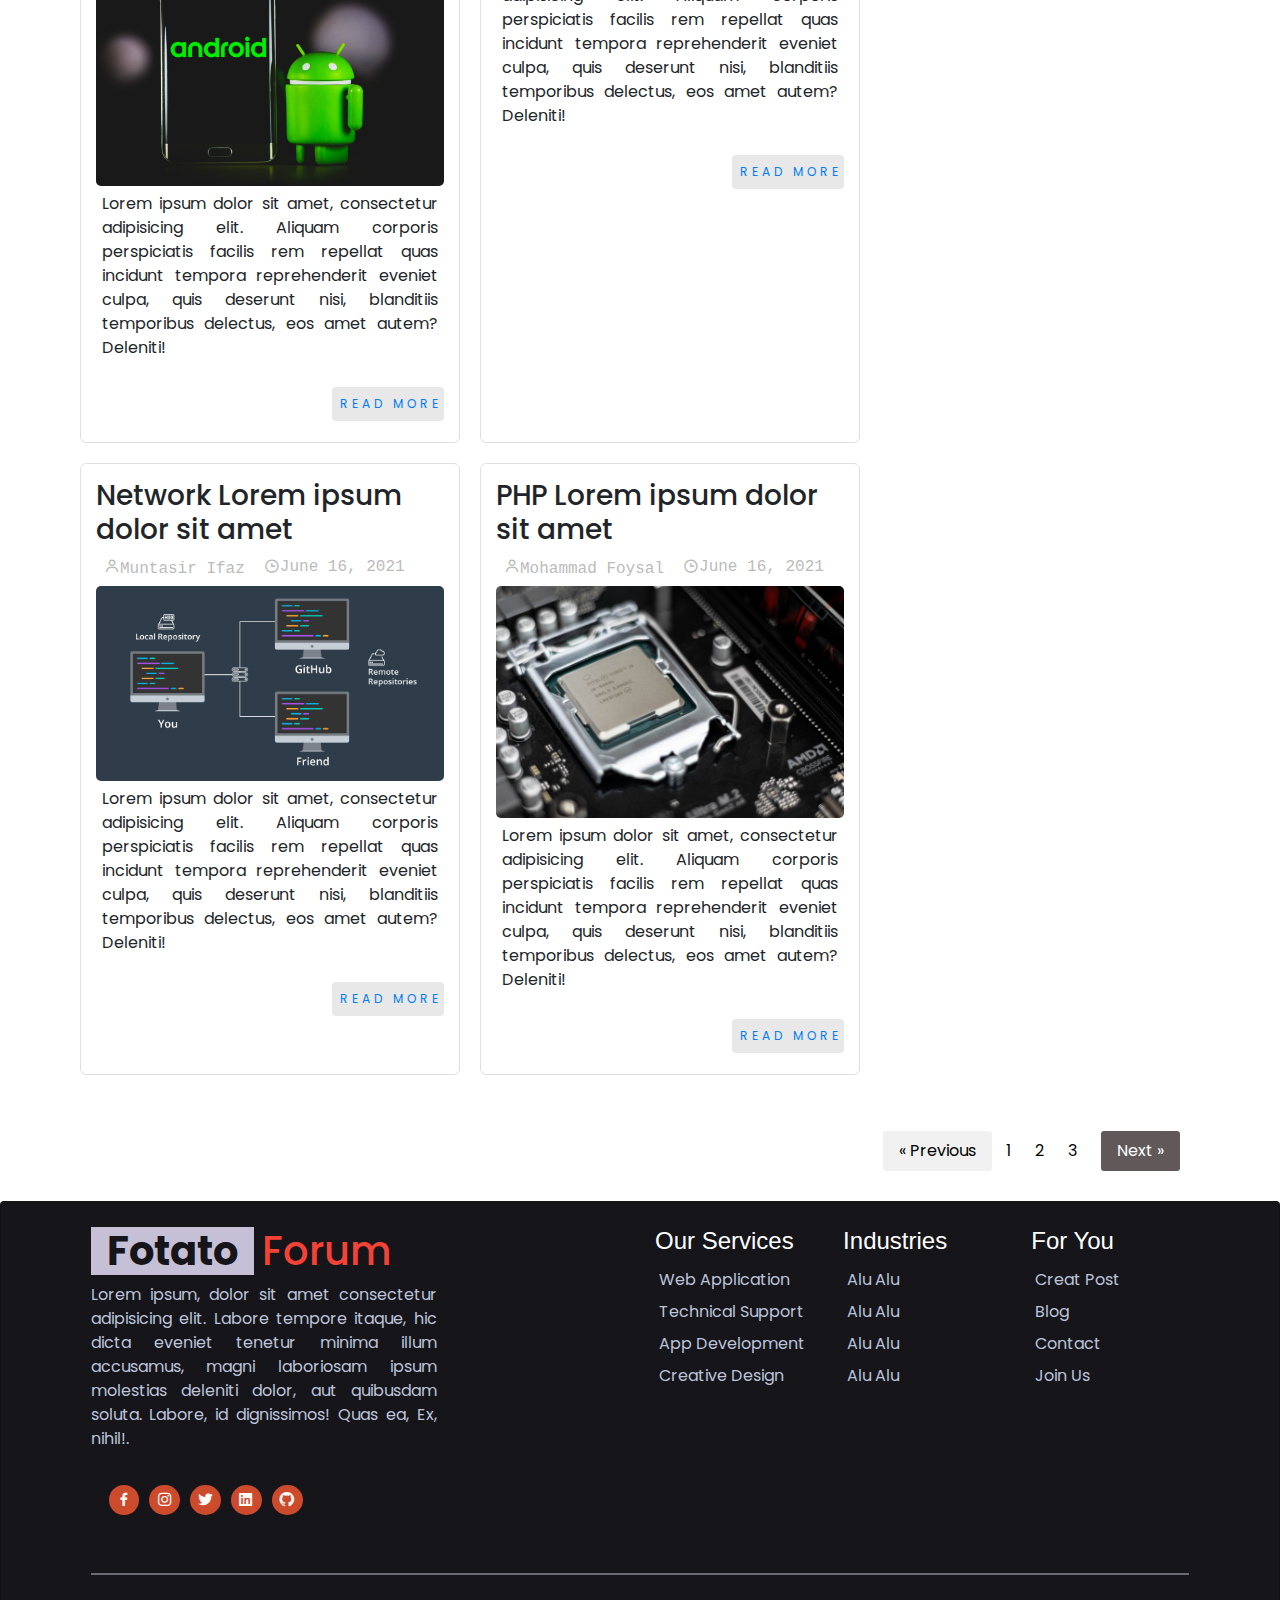
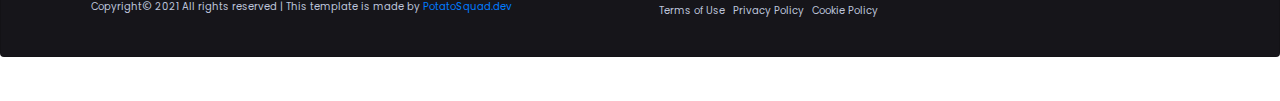
==== commit df7cb542: "title-icon modifie" ====
--- a/index.html
+++ b/index.html
@@ -8,6 +8,7 @@
   <link rel="stylesheet" href="./css/boxicons.min.css">
   <link rel="stylesheet" href="./css/login.css">
   <link rel="stylesheet" href="./css/style.css">
+  <link rel="shortcut icon" href="./img/title-icon.png" type="image/x-icon">
   <title>Potato Forum</title>
 </head>
 <body >
@@ -53,7 +54,7 @@
   <div class="container">
     
      <div class="row">
-        <div class="col-md-4 shadow-sm post-body">
+        <div class="col-md-4 post-body">
           <h3 class="main-post-title" >Network Lorem ipsum dolor sit amet </h3>
             <div class="user-post-time"> 
               <a class="user-tag" href=""><i class='bx bx-user' ></i>Takdirul Islam Sishir </a> 
@@ -299,30 +300,30 @@
       </div>
       <div class="col-md-2 col-sm-1 col-xs-1 mb-2"></div>
       <div class="col-md-2 col-sm-4 col-xs-4">
-          <h5 class="heading">Services</h5>
+          <h5 class="heading">Our Services</h5>
           <ul>
-              <li>PotatoSquad</li>
-              <li>PotatoSquad</li>
-              <li>PotatoSquad</li>
-              <li>PotatoSquad</li>
+            <li><a class="card-text-link" href="#">Web Application</a></li>
+            <li><a class="card-text-link" href="#">Technical Support</a></li>
+            <li><a class="card-text-link" href="#">App Development</a></li>
+            <li><a class="card-text-link" href="#">Creative Design</a></li>
           </ul>
       </div>
       <div class="col-md-2 col-sm-4 col-xs-4">
           <h5 class="heading">Industries</h5>
           <ul class="card-text">
-              <li>Alu Alu Alu </li>
-              <li>Alu Alu Alu </li>
-              <li>Alu Alu Alu </li>
-              <li>Alu Alu Alu </li>
+              <li><a class="card-text-link" href="#">Alu Alu</a></li>
+              <li><a class="card-text-link" href="#">Alu Alu</a></li>
+              <li><a class="card-text-link" href="#">Alu Alu</a></li>
+              <li><a class="card-text-link" href="#">Alu Alu</a></li>
           </ul>
       </div>
       <div class="col-md-2 col-sm-4 col-xs-4">
           <h5 class="heading">For You</h5>
           <ul class="card-text">
-             <a class="card-text-link" href="./post.html"> <li>Creat Post</li></a>
-             <a class="card-text-link" href="./index.html"> <li>Blog</li></a>
-             <a class="card-text-link" href="./contact.html"> <li>Contact</li></a>
-             <a class="card-text-link" href="./sing_up.html"> <li>Join Us</li></a>
+            <li><a class="card-text-link" href="./post.html"> Creat Post</a></li>
+            <li><a class="card-text-link" href="./index.html">Blog</a></li>
+            <li><a class="card-text-link" href="./contact.html">Contact</a></li>
+            <li><a class="card-text-link" href="./sing_up.html">Join Us</a></li>
           </ul>
       </div>
   </div>
@@ -346,15 +347,12 @@
 </div>
 <!-- ===========================Footer End============================ -->
 
-
-
-
-     <!-- java-script start-->
+<!-- ===========================javaScript Start============================ -->
      <script src="./js/jquery-1.12.4.min.js"></script>
      <script src="./js/popper.min.js"></script>
      <script src="./js/bootstrap.min.js"></script>
      <script src="./js/js.js"></script>
-     <!-- java-script end -->
+<!-- ===========================javaScript End============================ -->
 
     
 </body>
--- a/css/login.css
+++ b/css/login.css
@@ -165,9 +165,10 @@
     width: 80%;
 }
 .or{
-    background:  rgb(247, 235, 235);
+    background:  rgba(230, 226, 226, 0.685);
     width: 30px;
-    margin: -15px auto 15px ;
+    margin: -12px auto 15px ;
+    font-size: 15px;
 }
 img{
     width: 70px;
--- a/css/style.css
+++ b/css/style.css
@@ -57,11 +57,14 @@
   display: none;
 }
 .btn-log-in{
-  background: rgb(31, 110, 156);
+  background: rgb(12, 92, 141);
   border: none;
+  transition: all 0.5s;
 }
 .btn-log-in:hover{
-  background: rgb(12, 92, 141);
+  background: rgb(9, 70, 105);
+ 
+
 }
 @media(max-width: 1120px){
   .header{
@@ -100,8 +103,6 @@
       width: 300px;
       background: #131111;
       height: 100vh;
-       /* background-color: #6c757d;
-      background:  #f44336; */
       top: 0;
       right: -370px;
       text-align: center;
@@ -155,6 +156,21 @@
   padding-bottom: 10px; 
   outline: none !important;
 }
+
+/* .search-box input:focus{
+  outline: none !important;
+  outline-color:#fff !important;
+}
+
+.search-box input:hover{
+  outline: none !important;
+}
+
+.input-group input:focus{
+  outline: none !important;
+  outline-color:#fff !important;
+} */
+
 .form-control{
   border-bottom-left-radius: 30px !important;
   border-top-left-radius: 30px !important;
@@ -206,7 +222,6 @@
 .welcome-maindata{
   text-align: center;
   font-size: 30px;
-  color: #0062cc;
   font-weight: bold;
   animation-duration: 3s;
   animation-name: slidein;
@@ -436,13 +451,8 @@
   display: block;
   
 }
-.post-body{
- /* border: solid;
- padding: 5px; */
-
-}
+
 .populer-post{
-
   margin-top: 3rem;
   position: relative;
  
@@ -570,9 +580,7 @@
     float: right;
     display: flex;   
     }
-  .previous-number{
-
-  }
+  
   .previous-left {
     display: inline-block;
     padding: 5px 10px;
@@ -886,9 +894,9 @@
   padding-bottom: 10px;
   border-radius: 5px;
 }
-.post-dp{
-  box-shadow: 5px 8px 10px 5px rgba(0,0,0,0.2));
-}
+/* .post-dp{
+  box-shadow: 2px 3px 3px 2px rgba(0,0,0,0.2);
+} */
 .post-word h3{
   text-align: justify;
   color: #1f2760;
@@ -947,7 +955,6 @@
     padding: 6px;
   }
   
-    
   }
 
 
@@ -961,28 +968,40 @@
 .related{
   text-align: center;
   padding: 5px;
+  margin-bottom:1.3rem;
 }
 .related_post{
   font-size: 30px;
   text-align: center;
   color: #22201f;
+  padding:2px 20px;
+  letter-spacing: 3px;
   border-bottom: 1px solid;
   border-color: #c2c2bd;
   display: inline;
 
 }
 .related-post-body{
+
   margin: 10px;
   padding: 0px !important;
-  padding-bottom: -50px;
+  /* padding-bottom: -50px; */
   /* height: 33rem; */
   color: #000 !important;
   background: rgba(230, 216, 216, 0.493) !important;
-  box-shadow: 0 3px 4px 0 rgba(0,0,0,0.2), 0 2px 3px 0 rgba(0,0,0,0.19);
+  box-shadow: 0 0px 1px 0 rgb(0 0 0 / 5%), 0 2px 5px 0 rgb(0 0 0 / 5%);
+}
+.related-post-body:hover{
+  /* transform:translateY(-3px); */
+  /* transform: translate(-2px,-2px); */
+  transform: scale(1.006,1.006);
+  transition:all 0.5s;
+
 }
 .card-group{
   padding-bottom: 14px;
 }
+
 
 .related-post-data{
   padding: 1rem !important;
@@ -1010,8 +1029,8 @@
   color: #fff;
 }
 .more-btn:hover{
-  background: #1f2760;
-  transition: .5s;
+  background: #245596;
+  transition: 0.5s;
   border: none;
 }
 
@@ -1021,6 +1040,35 @@
 
 }
 }
+/* =================================scrollbar start============================= */
+::-webkit-scrollbar{
+  width: .60rem ;
+  background-color: #a5979771;
+  border-radius: 5px;
+}
+::-webkit-scrollbar-thumb{
+  background-color: #c0bdbd;
+  border-radius: 5px;
+  
+}
+/* =================================scrollbar end============================= */
+
+/* ================================ Text-Select start============================= */
+::-moz-selection{
+  color: #ffffff;
+  background: #2c2a2a;
+  
+}
+::selection{
+  color: #ffffff;
+  background: #0381f6c7;
+}
+
+/* ================================ Text-Select End============================= */
+
+
+
+
 /* ==========================================Related Post End================================== */
 
 
@@ -1042,16 +1090,16 @@
 ul {
   list-style-type: none;
   margin: 0;
-  padding: 0
+  padding: 0;
 }
 
 ul>li {
-  padding: 4px
+  padding: 4px;
 }
 
 ul>li:hover {
   color: #957bda;
-  cursor: pointer
+  cursor: pointer;
 }
 
 
@@ -1067,7 +1115,7 @@
   font-size: 1.1rem;
   border-radius: 50%;
   padding: .40rem ;
-  margin: 0 var(--mb-1);
+  margin: 3px ;
   transition: .3s;
 }
 .footer-link:hover{
@@ -1087,15 +1135,14 @@
 }
 
 .social>i:hover {
-  /* color: #957bda;
-  cursor: pointer */
+  cursor: pointer;
   background-color: #924f3e;
   color: #fff;
   text-decoration: none;
 }
 
 .policy>div {
-  padding: 4px
+  padding: 4px;
 }
 
 .heading {
